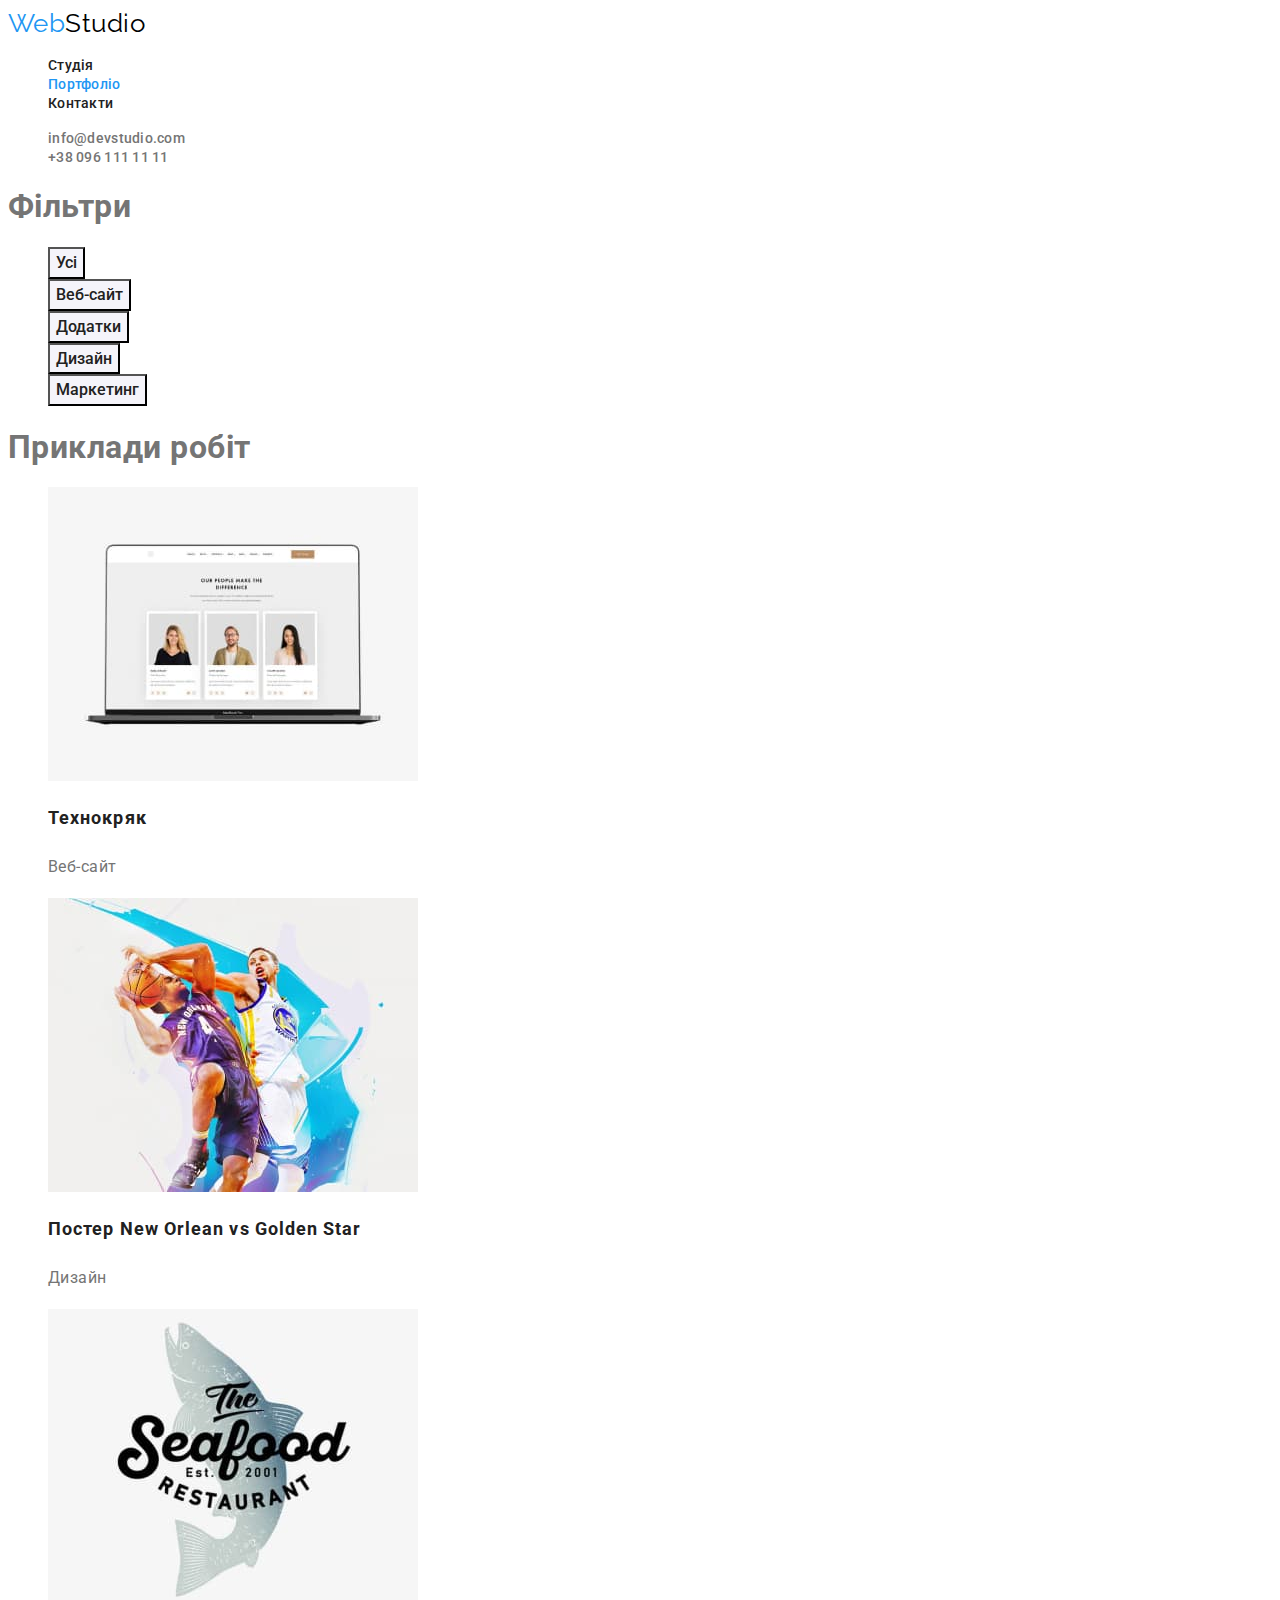
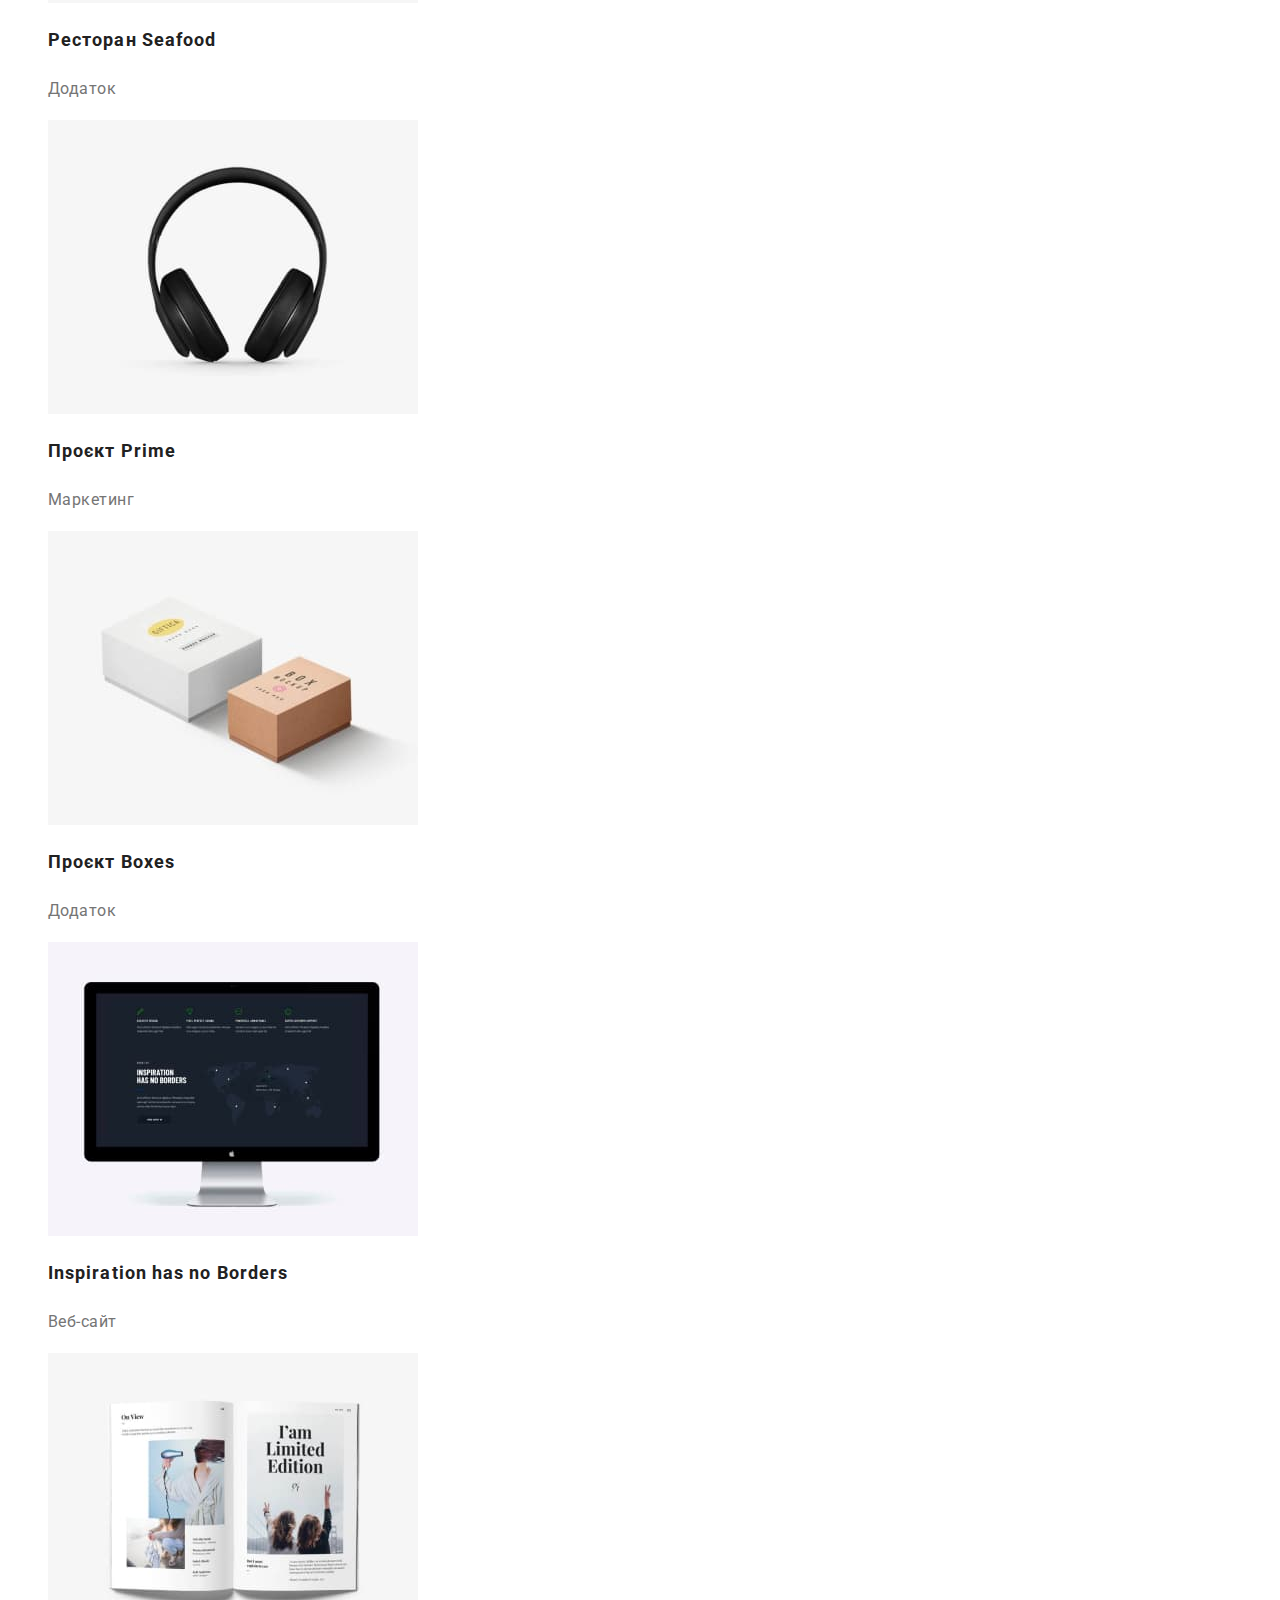
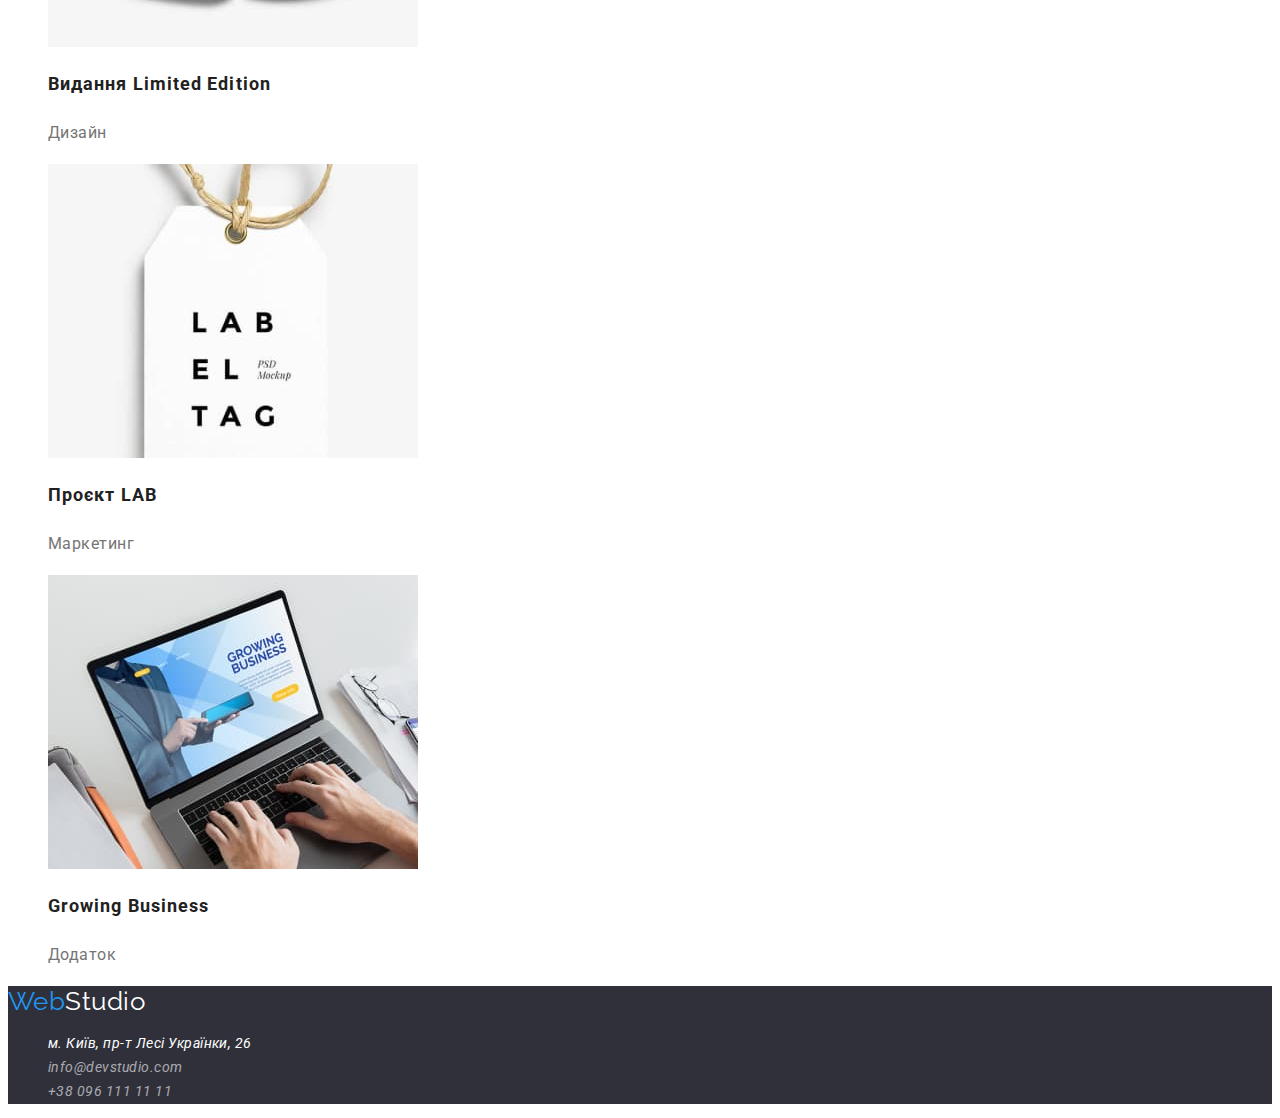
==== portfolio.html @ 93a4ad33 "Created sss. Connect styles." ====
<!DOCTYPE html>
<html lang="uk">

<head>
    <meta charset="UTF-8">
    <meta http-equiv="X-UA-Compatible" content="IE=edge">
    <meta name="viewport" content="width=device-width, initial-scale=1.0">
    <title>portfolio-goit-markup-hw-02</title>
    <!--Fonts-->
    <link rel="preconnect" href="https://fonts.googleapis.com">
    <link rel="preconnect" href="https://fonts.gstatic.com" crossorigin>
    <link href="https://fonts.googleapis.com/css2?family=Raleway:wght@700&family=Roboto:wght@400;500;700;900&display=swap"
        rel="stylesheet">
    <!--Styles-->
    <link rel="stylesheet" href="./css/styles.css">
</head>
<body>
    <header class="page-header">
        <nav>
            <a href="/" class="logo-header">
                <span class="accent">Web</span>Studio
            </a>
            <ul class="site-nav list">
                <li><a href="" class="link">Студія</a></li>
                <li><a href="./portfolio.html" class="link current">Портфоліо</a></li>
                <li><a href="" class="link">Контакти</a></li>
            </ul>
        </nav>
        <ul class="contacts-header list">
            <li><a href="mailto:info@devstudio.com" class="link">info@devstudio.com</a></li>
            <li><a href="tel:+380961111111" class="link">+38 096 111 11 11</a></li>
        </ul>

    </header>
   <main>

    
        <!--Фільтри-->
        <h1>Фільтри</h1>
       
         <ul class="filtres list">
            <li> <button type="button" class="button-secondary">Усі</button></li>
            <li> <button type="button" class="button-secondary">Веб-сайт</button></li>
            <li> <button type="button" class="button-secondary">Додатки</button></li>
            <li> <button type="button" class="button-secondary">Дизайн</button></li>
            <li> <button type="button" class="button-secondary">Маркетинг</button></li>
         </ul>
     
        <!--Приклади робіт-->
        <h1>Приклади робіт</h1>

            <ul class="directions list">
                <li> <a href=""><img src="./images/technokryak.jpg" alt="Веб-сайт на екрані ноутбука" width="370" height="294"></a>
                    <h2 class="direction-title">Технокряк</h2>
                    <p class="direction-text">Веб-сайт</p>
                </li>
                <li> <a href=""><img src="./images/poster.jpg" alt="Постер з баскетболістами" width="370" height="294"></a>
                    <h2 class="direction-title">Постер New Orlean vs Golden Star</h2>
                    <p class="direction-text">Дизайн</p>
                </li>
                <li> <a href=""><img src="./images/restoran.jpg" alt="Емблема рибного ресторану" width="370" height="294"></a>
                    <h2 class="direction-title">Ресторан Seafood</h2>
                    <p class="direction-text">Додаток</p>
                </li>
                <li> <a href=""><img src="./images/proekt-prime.jpg" alt="Великі навушники" width="370" height="294"></a>
                    <h2 class="direction-title">Проєкт Prime</h2>
                    <p class="direction-text">Маркетинг</p>
                </li>
                <li> <a href=""><img src="./images/proekt-boxes.jpg" alt="Дві коробки" width="370" height="294"></a>
                    <h2 class="direction-title">Проєкт Boxes</h2>
                    <p class="direction-text">Додаток</p>
                </li>
                <li> <a href=""><img src="./images/inspiration.jpg" alt="Веб-сайт на екрані монітора" width="370" height="294"></a>
                    <h2 class="direction-title">Inspiration has no Borders</h2>
                    <p class="direction-text">Веб-сайт</p>
                </li>
                <li> <a href=""><img src="./images/vydannya.jpg" alt="Розворот журнала" width="370" height="294"></a>
                    <h2 class="direction-title">Видання Limited Edition</h2>
                    <p class="direction-text">Дизайн</p>
                </li>
                <li> <a href=""><img src="./images/proekt-lab.jpg" alt="Етикетка" width="370" height="294"></a>
                    <h2 class="direction-title">Проєкт LAB</h2>
                    <p class="direction-text">Маркетинг</p>
                </li>
                <li> <a href=""><img src="./images/growing-business.jpg" alt="Пропозиція встановити додаток на екрані ноутбука " width="370" height="294"></a>
                    <h2 class="direction-title">Growing Business</h2>
                    <p class="direction-text">Додаток</p>
                </li>

            </ul>
   </main>
    <!--Футер-->
    <footer class="page-footer">
        <a href="/" class="logo-footer">
            <span class="accent">Web</span>Studio
        </a>
        <address>
            <ul class="contacts-footer list">
                <li>м. Київ, пр-т Лесі Українки, 26</li>
                <li><a href="mailto:info@devstudio.com" class="link">info@devstudio.com</a></li>
                <li><a href="tel:+380961111111" class="link">+38 096 111 11 11</a></li>
            </ul>
        </address>
    
    </footer>

</body>
</html>
---- css/styles.css ----
:root{
    --primary-text-color:#757575;
    --title-text-color: #212121;
    --accent-color: #2196F3;
    --primary-white-color: #FFFFFF;
    --primary-logo-color: #000000;
    --primary-gray-color: #F5F4FA;
}

body {
    background-color:var(--primary-white-color);
    color: var(--primary-text-color);

    font-family: 'Roboto', sans-serif;
    font-style: normal;
    font-weight: 400;
    letter-spacing: 0.03em;
}

.logo-header {
    color: var(--primary-logo-color);

    font-family: 'Raleway', sans-serif;
    font-size: 26px;
    line-height: 1.19;
    text-decoration: none;
}

.accent {
    color: var(--accent-color);
}

.list {
    list-style: none;
}

/*Site nav*/

.site-nav .link {
    color:var(--title-text-color);

    font-weight: 500;
    font-size: 14px;
    line-height: 1.14;
    letter-spacing: 0.02em;
    text-decoration: none;
}
.site-nav .link:hover,
.site-nav .link:focus {
    color: var(--accent-color);
}

.site-nav .link.current {
    color: var(--accent-color);
}

/*Contacts header*/

.contacts-header .link{
    color:var(--primary-text-color);

    font-weight: 500;
    font-size: 14px;
    line-height: 1.14;
    letter-spacing: 0.02em;
    text-decoration: none;
}

.contacts-header .link:hover,
.contacts-header .link:focus {
    color: var(--accent-color);
}

/*Hero*/
.hero {
    background-color:#2F303A;
}
.hero-title {
    color: var(--primary-white-color);

    font-weight: 900;
    font-size: 44px;
    line-height: 1.36;
    text-align: center;
    letter-spacing: 0.06em;
    text-transform: uppercase;
}

/*Button*/
.button.hero {
    background-color: var(--accent-color);
    color: var(--primary-white-color);

    font-weight: 700;
    font-size: 16px;
    line-height: 1.2;
    font-family: inherit;

}

.button-secondary {
    background-color: var(--primary-gray-color);
    color: var(--title-text-color);

    font-weight: 500;
    font-size: 16px;
    line-height: 1.62;
    font-family: inherit;
}

.button-secondary:hover,
.button-secondary:focus {
    background-color: var(--accent-color);
    color: var(--primary-white-color);
}

/*Benefits*/
.benefits {
    background-color: var(--primary-white-color);
}

.benefits-title {

}


.feature .title {
    color: var(--title-text-color);
}

.feature-text {
    color:var(--primary-text-color);

    font-size: 14px;
    line-height: 1.71;
}

/*Section*/

.section-title {
    color: var(--title-text-color);

    font-weight: 700;
    font-size: 36px;
    line-height: 1.16;
    text-align: center;
}

.team {
    background-color:var(--primary-gray-color);
}
.team .title {
    color: var(--title-text-color);

    font-weight: 500;
    font-size: 16px;
    line-height: 1.18;
    text-align: center;
    
}
.team-text {
    color: var(--primary-text-color);

    font-size: 16px;
    line-height: 19px;
    text-align: center;
}

.page-footer {
    background-color:#2F303A ;
    color: var(--primary-white-color);

    font-size: 14px;
    line-height: 1.71;
}

.logo-footer {
    color: var(--primary-white-color);

    font-family: 'Raleway', sans-serif;
    font-size: 26px;
    line-height: 1.19;
    text-decoration: none;
}

.contacts-footer .link {
    color: rgba(255, 255, 255, 0.6);
    text-decoration: none;
}

.direction-title {
    color: var(--title-text-color);

    font-weight: 700;
    font-size: 18px;
    line-height: 2;
    letter-spacing: 0.06em;
}

.direction-text {
    color: var(--primary-text-color);

    font-size: 16px;
    line-height: 1.88;
}
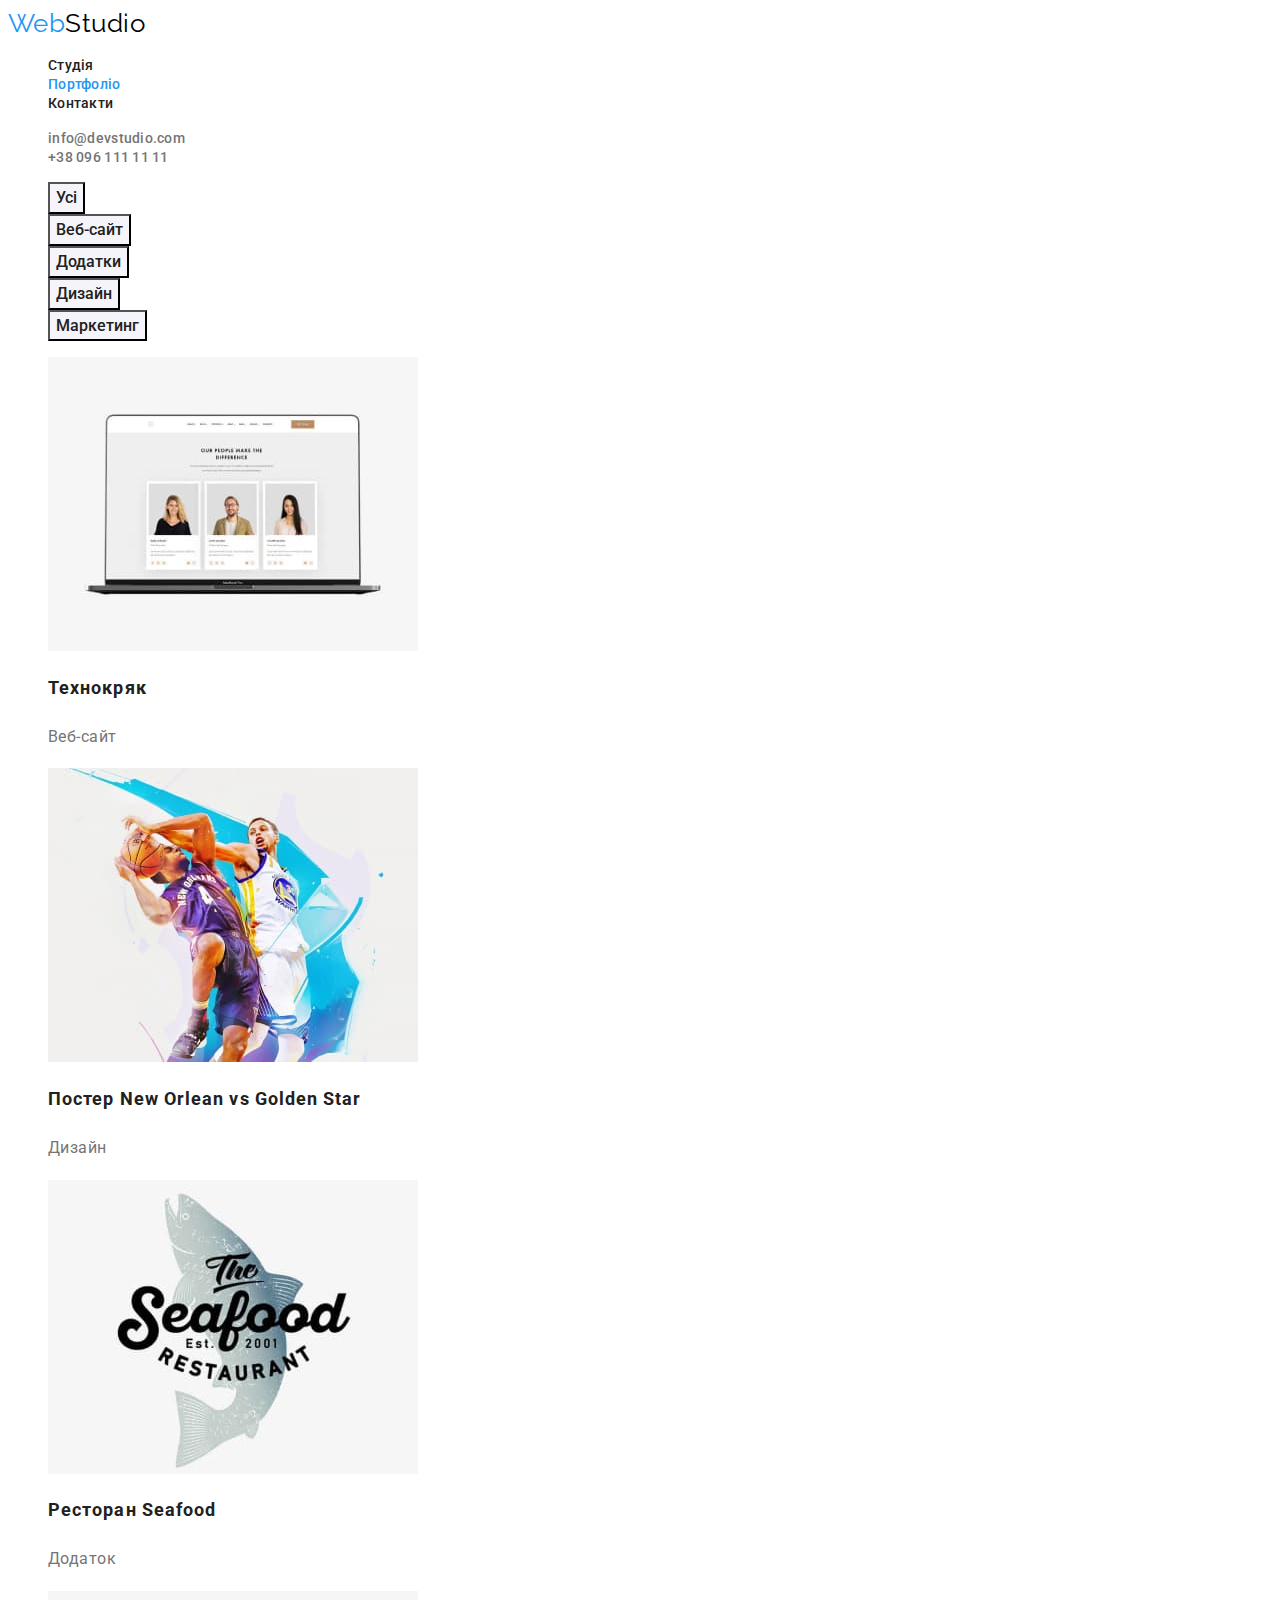
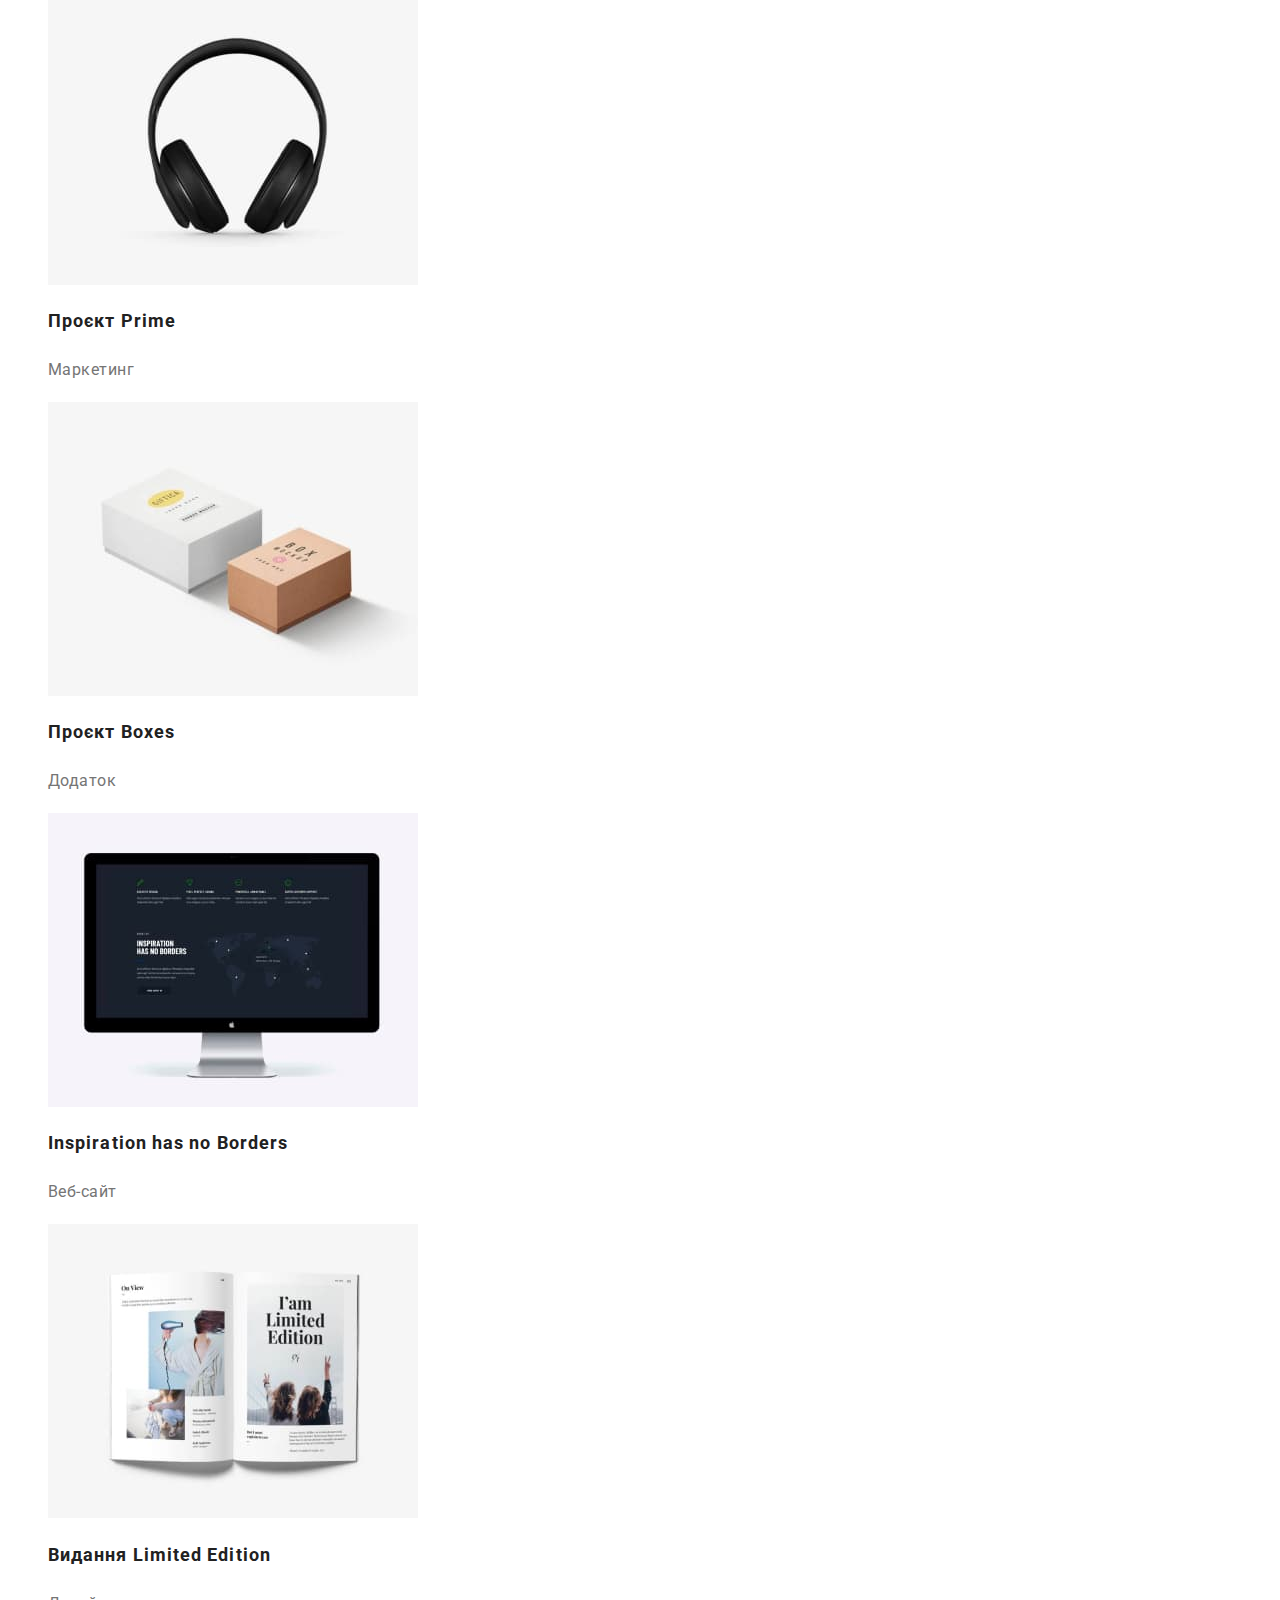
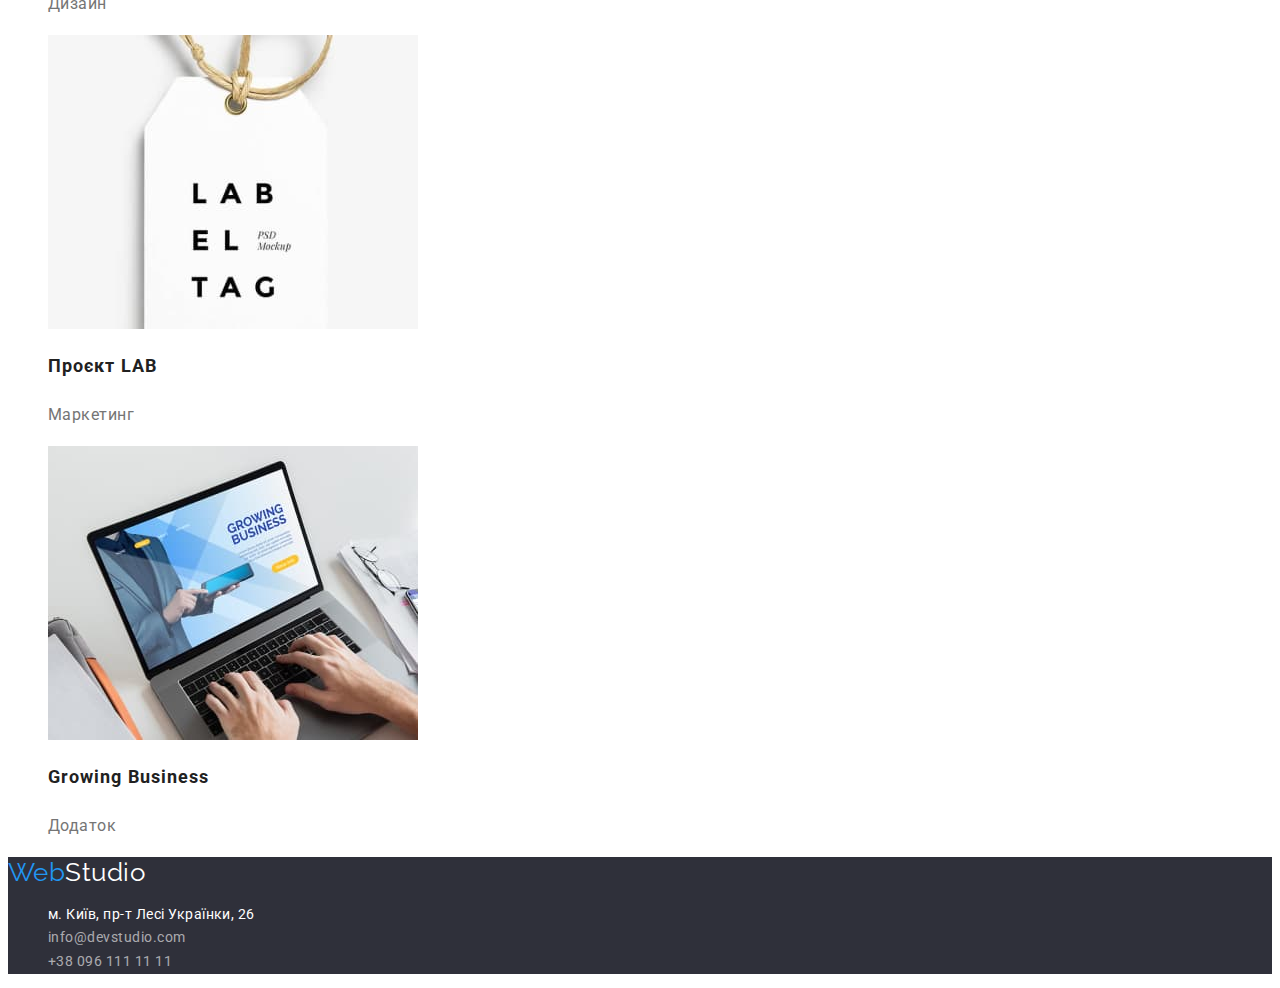
==== commit 8f37b146: "Made corrections" ====
--- a/portfolio.html
+++ b/portfolio.html
@@ -17,11 +17,11 @@
 <body>
     <header class="page-header">
         <nav>
-            <a href="/" class="logo-header">
+            <a href="./index.html" class="logo-header">
                 <span class="accent">Web</span>Studio
             </a>
             <ul class="site-nav list">
-                <li><a href="" class="link">Студія</a></li>
+                <li><a href="./studio.html" class="link">Студія</a></li>
                 <li><a href="./portfolio.html" class="link current">Портфоліо</a></li>
                 <li><a href="" class="link">Контакти</a></li>
             </ul>
@@ -36,7 +36,7 @@
 
     
         <!--Фільтри-->
-        <h1>Фільтри</h1>
+        <h1 class="is-hidden">Фільтри</h1>
        
          <ul class="filtres list">
             <li> <button type="button" class="button-secondary">Усі</button></li>
@@ -47,7 +47,7 @@
          </ul>
      
         <!--Приклади робіт-->
-        <h1>Приклади робіт</h1>
+        <h1 class="is-hidden">Приклади робіт</h1>
 
             <ul class="directions list">
                 <li> <a href=""><img src="./images/technokryak.jpg" alt="Веб-сайт на екрані ноутбука" width="370" height="294"></a>
@@ -91,10 +91,10 @@
    </main>
     <!--Футер-->
     <footer class="page-footer">
-        <a href="/" class="logo-footer">
+        <a href="./index.html" class="logo-footer">
             <span class="accent">Web</span>Studio
         </a>
-        <address>
+        <address class="address">
             <ul class="contacts-footer list">
                 <li>м. Київ, пр-т Лесі Українки, 26</li>
                 <li><a href="mailto:info@devstudio.com" class="link">info@devstudio.com</a></li>
--- a/css/styles.css
+++ b/css/styles.css
@@ -1,10 +1,12 @@
 :root{
     --primary-text-color:#757575;
+    --secondary-text-color: rgba(255, 255, 255, 0.6);
     --title-text-color: #212121;
     --accent-color: #2196F3;
     --primary-white-color: #FFFFFF;
     --primary-logo-color: #000000;
     --primary-gray-color: #F5F4FA;
+    --accent-background-color: #2F303A;
 }
 
 body {
@@ -73,7 +75,7 @@
 
 /*Hero*/
 .hero {
-    background-color:#2F303A;
+    background-color: var(--accent-background-color);
 }
 .hero-title {
     color: var(--primary-white-color);
@@ -167,7 +169,7 @@
 }
 
 .page-footer {
-    background-color:#2F303A ;
+    background-color: var(--accent-background-color);
     color: var(--primary-white-color);
 
     font-size: 14px;
@@ -184,7 +186,7 @@
 }
 
 .contacts-footer .link {
-    color: rgba(255, 255, 255, 0.6);
+    color: var(--secondary-text-color);
     text-decoration: none;
 }
 
@@ -202,4 +204,14 @@
 
     font-size: 16px;
     line-height: 1.88;
+}
+
+.is-hidden {
+    visibility: hidden;
+    pointer-events: none;
+    position: absolute;
+}
+
+.address {
+    font-style: normal
 }